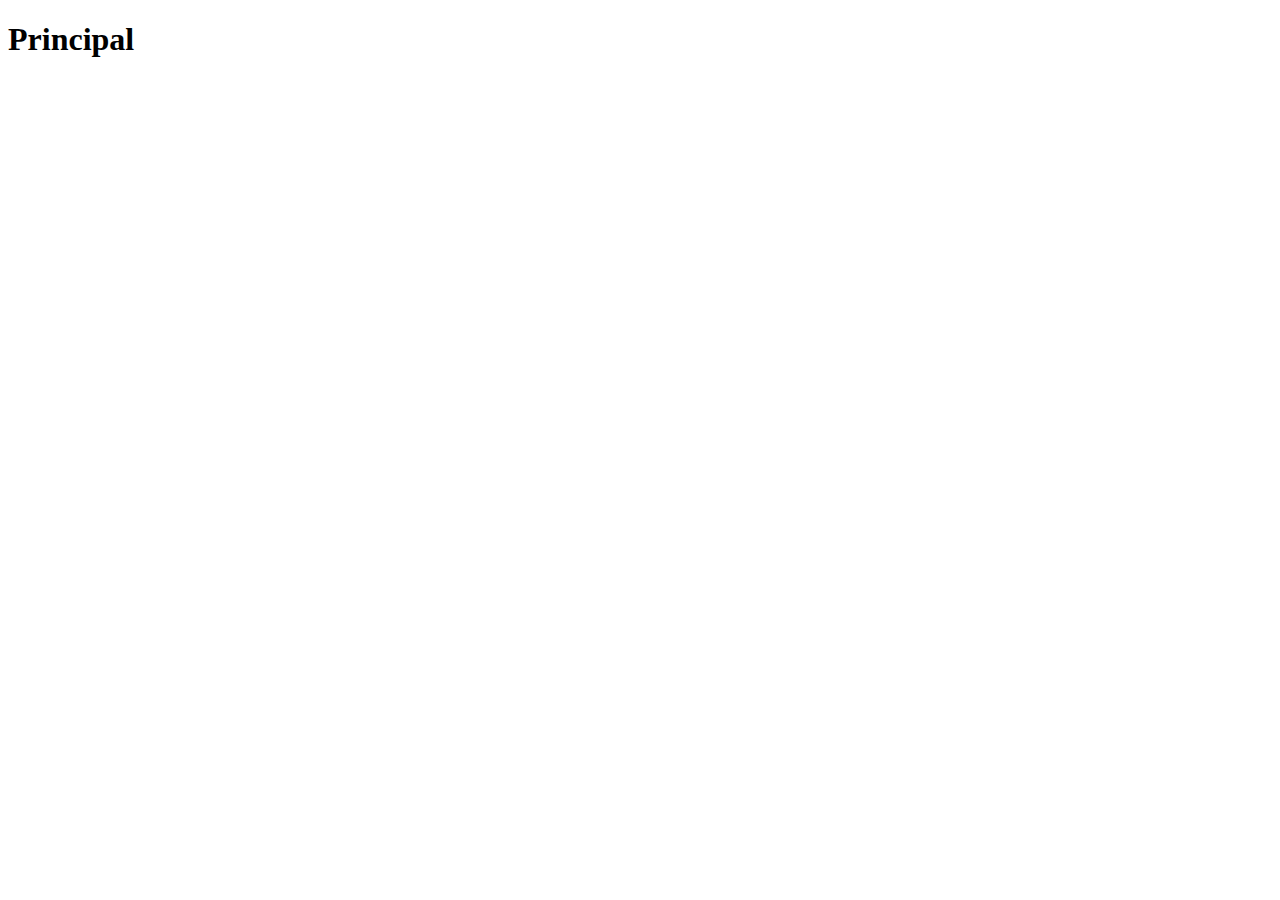
==== principal.html @ 1a39b87f "creacion pagina principal" ====
<!DOCTYPE html>
<html lang="en">
<head>
    <meta charset="UTF-8">
    <meta name="viewport" content="width=device-width, initial-scale=1.0">
    <title>Principal</title>
</head>
<body>
    <h1>Principal</h1>
</body>
</html>
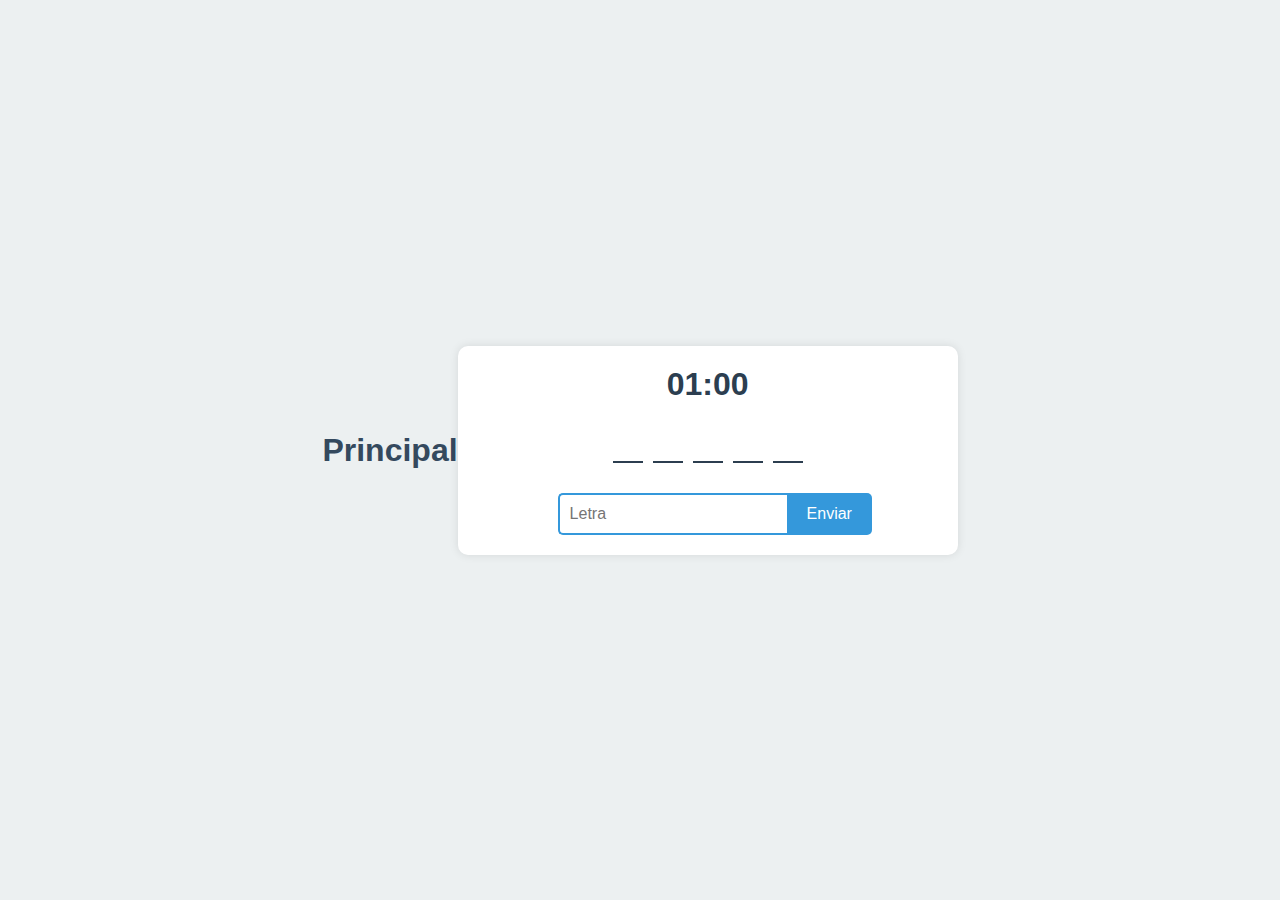
==== commit 5ebf7ba4: "initial" ====
--- a/principal.html
+++ b/principal.html
@@ -3,9 +3,25 @@
 <head>
     <meta charset="UTF-8">
     <meta name="viewport" content="width=device-width, initial-scale=1.0">
+    <link rel="stylesheet" href="principal.css">
     <title>Principal</title>
 </head>
 <body>
     <h1>Principal</h1>
+
+    <div class="game-container">
+        <div class="timer">01:00</div>
+        <div class="word-container">
+            <div class="letter-space"></div>
+            <div class="letter-space"></div>
+            <div class="letter-space"></div>
+            <div class="letter-space"></div>
+            <div class="letter-space"></div>
+        </div>
+        <div class="input-container">
+            <input type="text" class="letter-input" maxlength="1" placeholder="Letra">
+            <button class="submit-button">Enviar</button>
+        </div>
+    </div>
 </body>
 </html>--- a/principal.css
+++ b/principal.css
@@ -0,0 +1,112 @@
+
+        :root {
+            --color-primary: #3498db;
+            --color-secondary: #2c3e50;
+            --color-background: #ecf0f1;
+            --color-text: #34495e;
+        }
+
+        * {
+            box-sizing: border-box;
+            margin: 0;
+            padding: 0;
+        }
+
+        body {
+            font-family: Arial, sans-serif;
+            background-color: var(--color-background);
+            color: var(--color-text);
+            display: flex;
+            justify-content: center;
+            align-items: center;
+            height: 100vh;
+        }
+
+        .game-container {
+            background-color: white;
+            border-radius: 10px;
+            box-shadow: 0 0 10px rgba(0, 0, 0, 0.1);
+            padding: 20px;
+            width: 90%;
+            max-width: 500px;
+            display: flex;
+            flex-direction: column;
+            align-items: center;
+        }
+
+        .timer {
+            font-size: 2rem;
+            font-weight: bold;
+            color: var(--color-secondary);
+            margin-bottom: 20px;
+        }
+
+        .word-container {
+            display: flex;
+            justify-content: center;
+            margin-bottom: 30px;
+        }
+
+        .letter-space {
+            width: 30px;
+            height: 40px;
+            border-bottom: 2px solid var(--color-secondary);
+            margin: 0 5px;
+            display: flex;
+            justify-content: center;
+            align-items: center;
+            font-size: 1.5rem;
+            font-weight: bold;
+        }
+
+        .input-container {
+            display: flex;
+            width: 100%;
+            max-width: 300px;
+        }
+
+        .letter-input {
+            flex-grow: 1;
+            padding: 10px;
+            font-size: 1rem;
+            border: 2px solid var(--color-primary);
+            border-right: none;
+            border-top-left-radius: 5px;
+            border-bottom-left-radius: 5px;
+        }
+
+        .submit-button {
+            padding: 10px 20px;
+            font-size: 1rem;
+            background-color: var(--color-primary);
+            color: white;
+            border: none;
+            border-top-right-radius: 5px;
+            border-bottom-right-radius: 5px;
+            cursor: pointer;
+            transition: background-color 0.3s;
+        }
+
+        .submit-button:hover {
+            background-color: #2980b9;
+        }
+
+        @media (max-width: 480px) {
+            .game-container {
+                padding: 15px;
+            }
+
+            .timer {
+                font-size: 1.5rem;
+            }
+
+            .letter-space {
+                width: 25px;
+                height: 35px;
+                font-size: 1.2rem;
+            }
+
+            .input-container {
+                max-width: 250px;
+            }
+        }
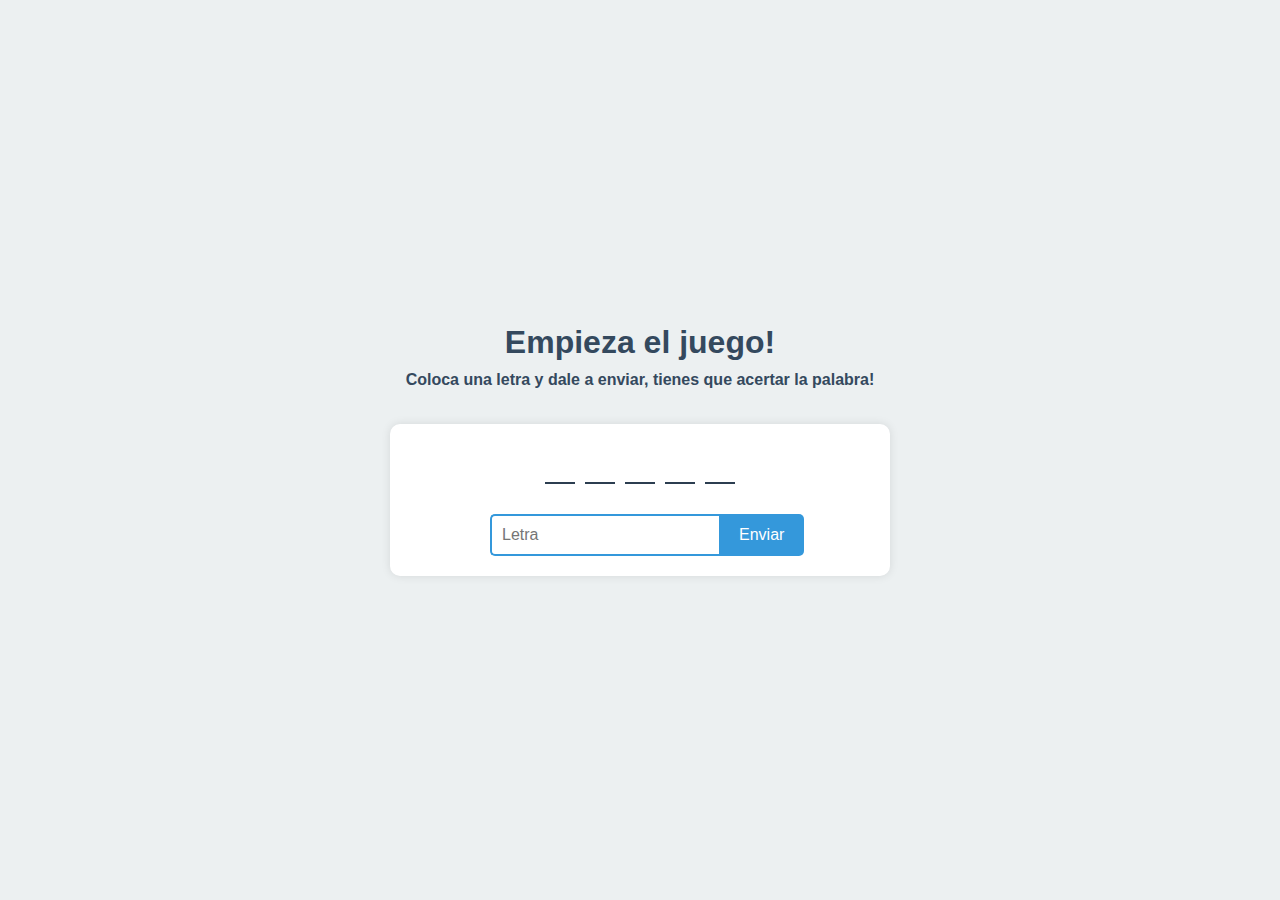
==== commit 54206f0d: "contador y titulo" ====
--- a/principal.html
+++ b/principal.html
@@ -1,27 +1,50 @@
 <!DOCTYPE html>
 <html lang="en">
-<head>
-    <meta charset="UTF-8">
-    <meta name="viewport" content="width=device-width, initial-scale=1.0">
-    <link rel="stylesheet" href="principal.css">
+  <head>
+    <meta charset="UTF-8" />
+    <meta name="viewport" content="width=device-width, initial-scale=1.0" />
+    <link rel="stylesheet" href="principal.css" />
     <title>Principal</title>
-</head>
-<body>
-    <h1>Principal</h1>
+  </head>
+  <body>
+    <h1 class="title">Empieza el juego!</h1>
+    <h4 class="subtitle">
+      Coloca una letra y dale a enviar,
+      <strong>tienes que acertar la palabra</strong>!
+    </h4>
 
     <div class="game-container">
-        <div class="timer">01:00</div>
-        <div class="word-container">
-            <div class="letter-space"></div>
-            <div class="letter-space"></div>
-            <div class="letter-space"></div>
-            <div class="letter-space"></div>
-            <div class="letter-space"></div>
-        </div>
-        <div class="input-container">
-            <input type="text" class="letter-input" maxlength="1" placeholder="Letra">
-            <button class="submit-button">Enviar</button>
-        </div>
+      <div id="contador"></div>
+      <div class="word-container">
+        <div class="letter-space"></div>
+        <div class="letter-space"></div>
+        <div class="letter-space"></div>
+        <div class="letter-space"></div>
+        <div class="letter-space"></div>
+      </div>
+      <div class="input-container">
+        <input
+          type="text"
+          class="letter-input"
+          maxlength="1"
+          placeholder="Letra"
+        />
+        <button class="submit-button">Enviar</button>
+      </div>
     </div>
-</body>
-</html>+    <script>
+      let tiempoInicial = 0;
+      const contadorElemento = document.getElementById("contador");
+
+      function actualizarContador() {
+        tiempoInicial++;
+        contadorElemento.textContent = `Tiempo: ${tiempoInicial} segundos`;
+      }
+
+      // Contador cuando se carga la ventana
+      window.onload = function () {
+        setInterval(actualizarContador, 1000);
+      };
+    </script>
+  </body>
+</html>
--- a/principal.css
+++ b/principal.css
@@ -1,112 +1,120 @@
+:root {
+  --color-primary: #3498db;
+  --color-secondary: #2c3e50;
+  --color-background: #ecf0f1;
+  --color-text: #34495e;
+}
 
-        :root {
-            --color-primary: #3498db;
-            --color-secondary: #2c3e50;
-            --color-background: #ecf0f1;
-            --color-text: #34495e;
-        }
+* {
+  box-sizing: border-box;
+  margin: 0;
+  padding: 0;
+}
 
-        * {
-            box-sizing: border-box;
-            margin: 0;
-            padding: 0;
-        }
+body {
+  font-family: Arial, sans-serif;
+  background-color: var(--color-background);
+  color: var(--color-text);
+  display: flex;
+  flex-direction: column;
+  justify-content: center;
+  align-items: center;
+  height: 100vh;
+}
 
-        body {
-            font-family: Arial, sans-serif;
-            background-color: var(--color-background);
-            color: var(--color-text);
-            display: flex;
-            justify-content: center;
-            align-items: center;
-            height: 100vh;
-        }
+.title {
+  margin-bottom: 10px;
+}
 
-        .game-container {
-            background-color: white;
-            border-radius: 10px;
-            box-shadow: 0 0 10px rgba(0, 0, 0, 0.1);
-            padding: 20px;
-            width: 90%;
-            max-width: 500px;
-            display: flex;
-            flex-direction: column;
-            align-items: center;
-        }
+.subtitle {
+  margin-bottom: 35px;
+}
 
-        .timer {
-            font-size: 2rem;
-            font-weight: bold;
-            color: var(--color-secondary);
-            margin-bottom: 20px;
-        }
+.game-container {
+  background-color: white;
+  border-radius: 10px;
+  box-shadow: 0 0 10px rgba(0, 0, 0, 0.1);
+  padding: 20px;
+  width: 90%;
+  max-width: 500px;
+  display: flex;
+  flex-direction: column;
+  align-items: center;
+}
 
-        .word-container {
-            display: flex;
-            justify-content: center;
-            margin-bottom: 30px;
-        }
+.contador {
+  font-size: 2rem;
+  font-weight: bold;
+  color: var(--color-secondary);
+  margin-bottom: 20px;
+}
 
-        .letter-space {
-            width: 30px;
-            height: 40px;
-            border-bottom: 2px solid var(--color-secondary);
-            margin: 0 5px;
-            display: flex;
-            justify-content: center;
-            align-items: center;
-            font-size: 1.5rem;
-            font-weight: bold;
-        }
+.word-container {
+  display: flex;
+  justify-content: center;
+  margin-bottom: 30px;
+}
 
-        .input-container {
-            display: flex;
-            width: 100%;
-            max-width: 300px;
-        }
+.letter-space {
+  width: 30px;
+  height: 40px;
+  border-bottom: 2px solid var(--color-secondary);
+  margin: 0 5px;
+  display: flex;
+  justify-content: center;
+  align-items: center;
+  font-size: 1.5rem;
+  font-weight: bold;
+}
 
-        .letter-input {
-            flex-grow: 1;
-            padding: 10px;
-            font-size: 1rem;
-            border: 2px solid var(--color-primary);
-            border-right: none;
-            border-top-left-radius: 5px;
-            border-bottom-left-radius: 5px;
-        }
+.input-container {
+  display: flex;
+  width: 100%;
+  max-width: 300px;
+}
 
-        .submit-button {
-            padding: 10px 20px;
-            font-size: 1rem;
-            background-color: var(--color-primary);
-            color: white;
-            border: none;
-            border-top-right-radius: 5px;
-            border-bottom-right-radius: 5px;
-            cursor: pointer;
-            transition: background-color 0.3s;
-        }
+.letter-input {
+  flex-grow: 1;
+  padding: 10px;
+  font-size: 1rem;
+  border: 2px solid var(--color-primary);
+  border-right: none;
+  border-top-left-radius: 5px;
+  border-bottom-left-radius: 5px;
+}
 
-        .submit-button:hover {
-            background-color: #2980b9;
-        }
+.submit-button {
+  padding: 10px 20px;
+  font-size: 1rem;
+  background-color: var(--color-primary);
+  color: white;
+  border: none;
+  border-top-right-radius: 5px;
+  border-bottom-right-radius: 5px;
+  cursor: pointer;
+  transition: background-color 0.3s;
+}
 
-        @media (max-width: 480px) {
-            .game-container {
-                padding: 15px;
-            }
+.submit-button:hover {
+  background-color: #2980b9;
+}
 
-            .timer {
-                font-size: 1.5rem;
-            }
+@media (max-width: 480px) {
+  .game-container {
+    padding: 15px;
+  }
 
-            .letter-space {
-                width: 25px;
-                height: 35px;
-                font-size: 1.2rem;
-            }
+  .timer {
+    font-size: 1.5rem;
+  }
 
-            .input-container {
-                max-width: 250px;
-            }
-        }
+  .letter-space {
+    width: 25px;
+    height: 35px;
+    font-size: 1.2rem;
+  }
+
+  .input-container {
+    max-width: 250px;
+  }
+}
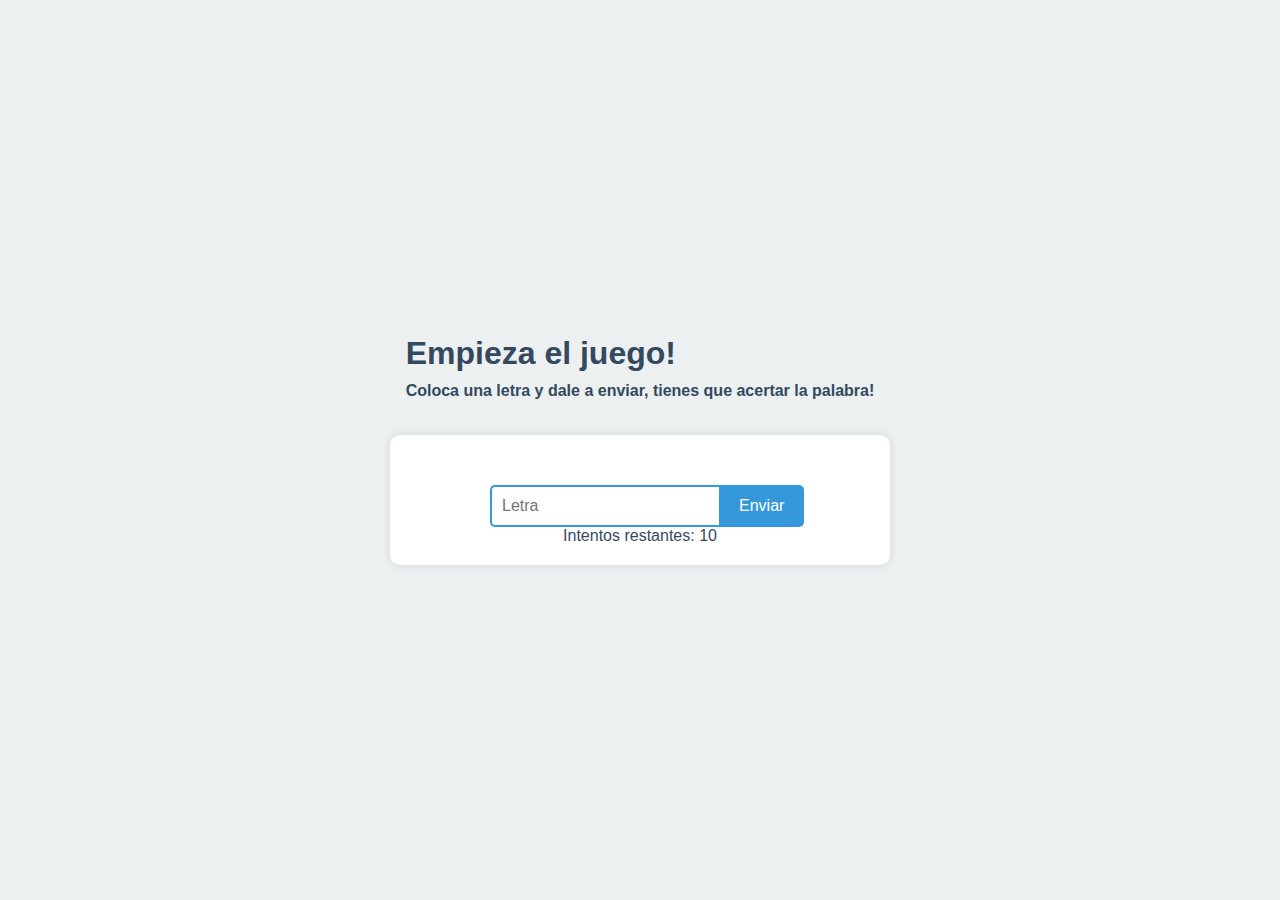
==== commit bd9ad0fd: "añadido contador de intentos restantes y función con "pantalla"de GAMEOVER" ====
--- a/principal.html
+++ b/principal.html
@@ -7,21 +7,17 @@
     <title>Principal</title>
   </head>
   <body>
+    <div class="titulo-subtitulo">
     <h1 class="title">Empieza el juego!</h1>
     <h4 class="subtitle">
       Coloca una letra y dale a enviar,
       <strong>tienes que acertar la palabra</strong>!
     </h4>
+  </div>
 
     <div class="game-container">
       <div id="contador"></div>
-      <div class="word-container">
-        <div class="letter-space"></div>
-        <div class="letter-space"></div>
-        <div class="letter-space"></div>
-        <div class="letter-space"></div>
-        <div class="letter-space"></div>
-      </div>
+      <div class="word-container" id="word-container"></div>
       <div class="input-container">
         <input
           type="text"
@@ -31,10 +27,21 @@
         />
         <button class="submit-button">Enviar</button>
       </div>
+      <div id="intentos-restantes">Intentos restantes: 10</div>
     </div>
+<!-- GAME OVER + VOLVER-->
+    <div id="game-over-container" class="game-over-container" style="display: none;">
+      <h2>GAME OVER</h2>
+      <a href="index.html" id="reiniciar-link" class="reiniciar-link">Volver al inicio</a>    </div>
+
     <script>
       let tiempoInicial = 0;
       const contadorElemento = document.getElementById("contador");
+      let intentos = 10;
+      const intentosElemento = document.getElementById("intentos-restantes");
+      const botonEnviar = document.querySelector(".submit-button");
+      const gameOverContainer = document.getElementById("game-over-container");
+      const tituloContainer = document.querySelector(".titulo-subtitulo");
 
       function actualizarContador() {
         tiempoInicial++;
@@ -45,6 +52,28 @@
       window.onload = function () {
         setInterval(actualizarContador, 1000);
       };
+
+      //INFORMACION VISUAL PARA EL JUGADOR (luego lo aprovechamos para las img)
+      function reducirIntentos() {
+        if (intentos > 0) {
+          intentos--;
+          intentosElemento.textContent = `Intentos restantes: ${intentos}`;
+        }
+        if (intentos === 0) {
+          gameOver();
+        }
+      }
+      // GAME OVER VISIBLE + opicón de volver al inicio
+      //--pendiente de mejorar a nivel visual y 
+      // display:none asi el jugador no puede jugar más
+      //o podemos inventarnos un html de GAME OVER mas currao
+      function gameOver() {
+        document.querySelector(".game-container").style.display = "none";
+        tituloContainer.style.display = "none";
+        gameOverContainer.style.display = "block";
+      }
+
+      botonEnviar.addEventListener("click", reducirIntentos);
     </script>
   </body>
 </html>
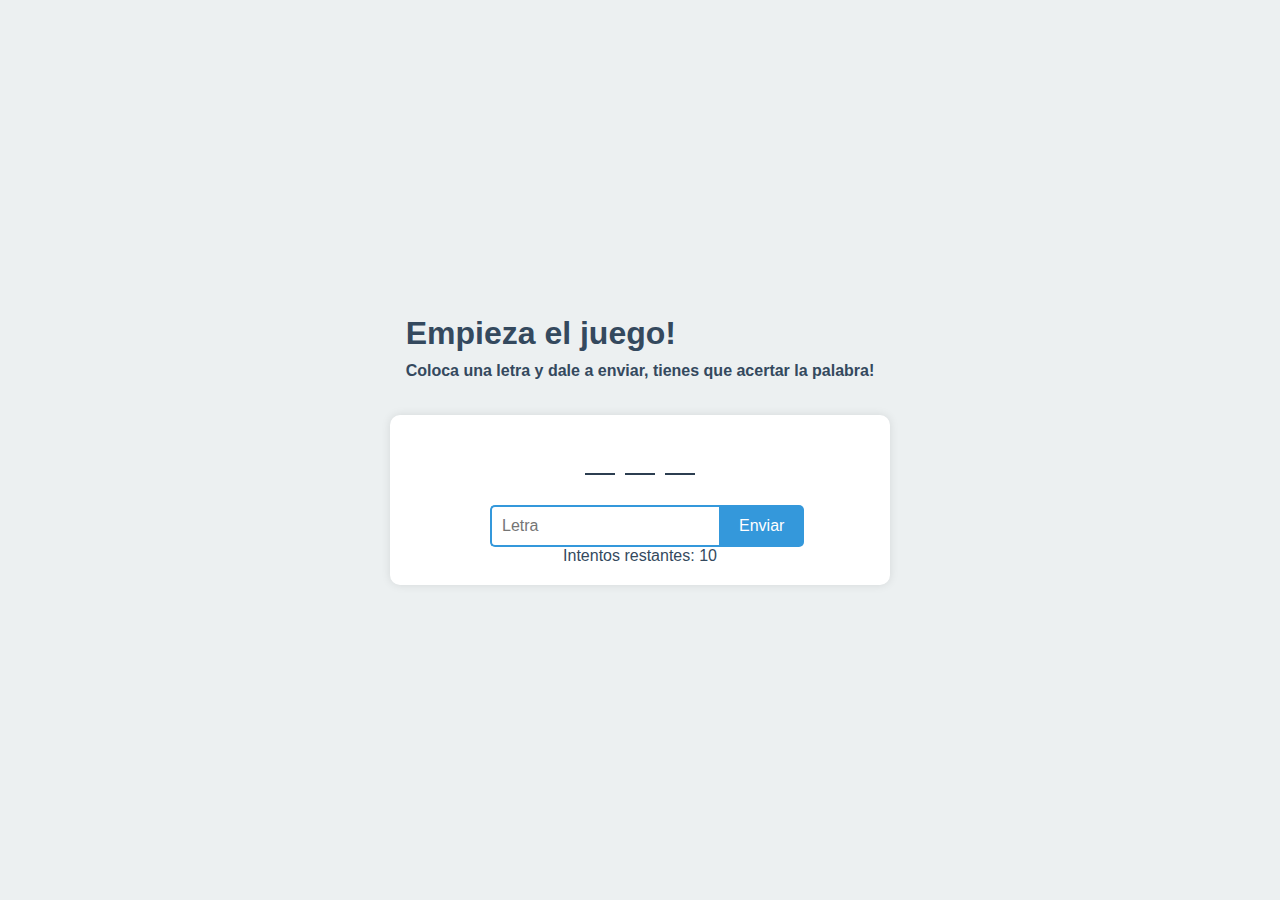
==== commit dc4a32fd: "añadido un generador de espacios segun el num de letras de la palabra aleatoria(array basico creado)" ====
--- a/principal.html
+++ b/principal.html
@@ -37,19 +37,43 @@
     <script>
       let tiempoInicial = 0;
       const contadorElemento = document.getElementById("contador");
-      let intentos = 10;
+      let intentos = 10; //podemos incluso poner modo facil(15) normal(10) dificil(5)
       const intentosElemento = document.getElementById("intentos-restantes");
       const botonEnviar = document.querySelector(".submit-button");
       const gameOverContainer = document.getElementById("game-over-container");
       const tituloContainer = document.querySelector(".titulo-subtitulo");
+
+      // Array de palabras
+      const paraules = [
+        "casa", "jordi", "amistat", "festa", "flor", "xavi", "javi", 
+        "tu", "javier", "si", "no", "foc", "llum", "destrucció", "cel"
+      ];
+
+      // Elegir palabra aleatoria
+      const paraulaAleatoria = paraules[Math.floor(Math.random() * paraules.length)];
+
+      // Obtener el contenedor de letras
+      const wordContainer = document.getElementById("word-container");
+
+      // Crear los divs de letter-space según el número de letras de la palabra
+      function generarEspaciosPalabra() {
+        wordContainer.innerHTML = ''; // Limpiar el contenedor
+        for (let i = 0; i < paraulaAleatoria.length; i++) {
+          const letterSpace = document.createElement('div');
+          letterSpace.classList.add('letter-space');
+          wordContainer.appendChild(letterSpace);
+        }
+      }
+
 
       function actualizarContador() {
         tiempoInicial++;
         contadorElemento.textContent = `Tiempo: ${tiempoInicial} segundos`;
       }
 
-      // Contador cuando se carga la ventana
+      // Contador cuando se carga la ventana + generador de palabras
       window.onload = function () {
+        generarEspaciosPalabra();
         setInterval(actualizarContador, 1000);
       };
 
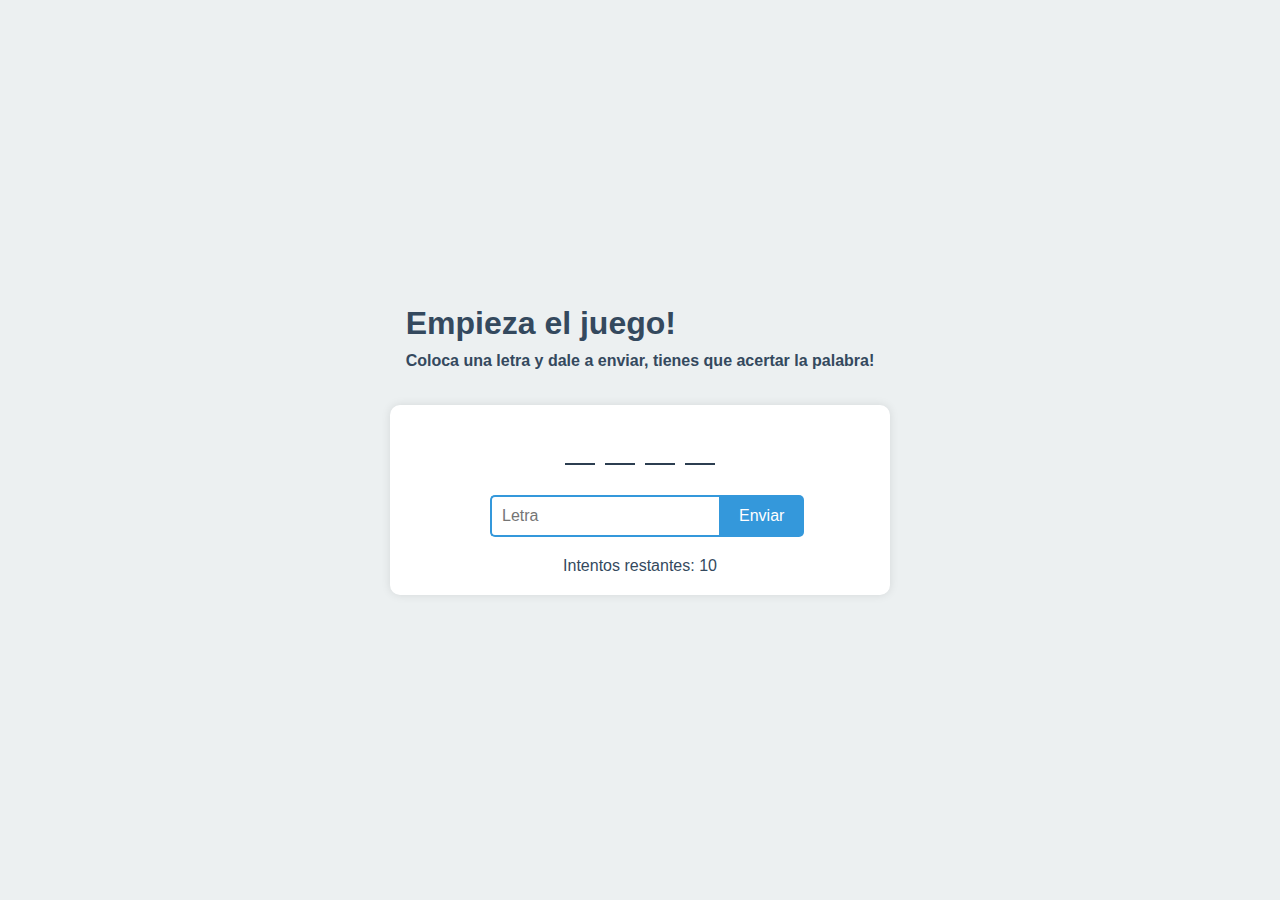
==== commit 5d8374b4: "refactor main.js" ====
--- a/principal.html
+++ b/principal.html
@@ -22,6 +22,7 @@
         <input
           type="text"
           class="letter-input"
+          id="letra"
           maxlength="1"
           placeholder="Letra"
         />
@@ -34,70 +35,6 @@
       <h2>GAME OVER</h2>
       <a href="index.html" id="reiniciar-link" class="reiniciar-link">Volver al inicio</a>    </div>
 
-    <script>
-      let tiempoInicial = 0;
-      const contadorElemento = document.getElementById("contador");
-      let intentos = 10; //podemos incluso poner modo facil(15) normal(10) dificil(5)
-      const intentosElemento = document.getElementById("intentos-restantes");
-      const botonEnviar = document.querySelector(".submit-button");
-      const gameOverContainer = document.getElementById("game-over-container");
-      const tituloContainer = document.querySelector(".titulo-subtitulo");
-
-      // Array de palabras
-      const paraules = [
-        "casa", "jordi", "amistat", "festa", "flor", "xavi", "javi", 
-        "tu", "javier", "si", "no", "foc", "llum", "destrucció", "cel"
-      ];
-
-      // Elegir palabra aleatoria
-      const paraulaAleatoria = paraules[Math.floor(Math.random() * paraules.length)];
-
-      // Obtener el contenedor de letras
-      const wordContainer = document.getElementById("word-container");
-
-      // Crear los divs de letter-space según el número de letras de la palabra
-      function generarEspaciosPalabra() {
-        wordContainer.innerHTML = ''; // Limpiar el contenedor
-        for (let i = 0; i < paraulaAleatoria.length; i++) {
-          const letterSpace = document.createElement('div');
-          letterSpace.classList.add('letter-space');
-          wordContainer.appendChild(letterSpace);
-        }
-      }
-
-
-      function actualizarContador() {
-        tiempoInicial++;
-        contadorElemento.textContent = `Tiempo: ${tiempoInicial} segundos`;
-      }
-
-      // Contador cuando se carga la ventana + generador de palabras
-      window.onload = function () {
-        generarEspaciosPalabra();
-        setInterval(actualizarContador, 1000);
-      };
-
-      //INFORMACION VISUAL PARA EL JUGADOR (luego lo aprovechamos para las img)
-      function reducirIntentos() {
-        if (intentos > 0) {
-          intentos--;
-          intentosElemento.textContent = `Intentos restantes: ${intentos}`;
-        }
-        if (intentos === 0) {
-          gameOver();
-        }
-      }
-      // GAME OVER VISIBLE + opicón de volver al inicio
-      //--pendiente de mejorar a nivel visual y 
-      // display:none asi el jugador no puede jugar más
-      //o podemos inventarnos un html de GAME OVER mas currao
-      function gameOver() {
-        document.querySelector(".game-container").style.display = "none";
-        tituloContainer.style.display = "none";
-        gameOverContainer.style.display = "block";
-      }
-
-      botonEnviar.addEventListener("click", reducirIntentos);
-    </script>
+    <script src="main.js"></script>
   </body>
 </html>
--- a/principal.css
+++ b/principal.css
@@ -71,6 +71,7 @@
   display: flex;
   width: 100%;
   max-width: 300px;
+  margin-bottom: 20px;
 }
 
 .letter-input {
